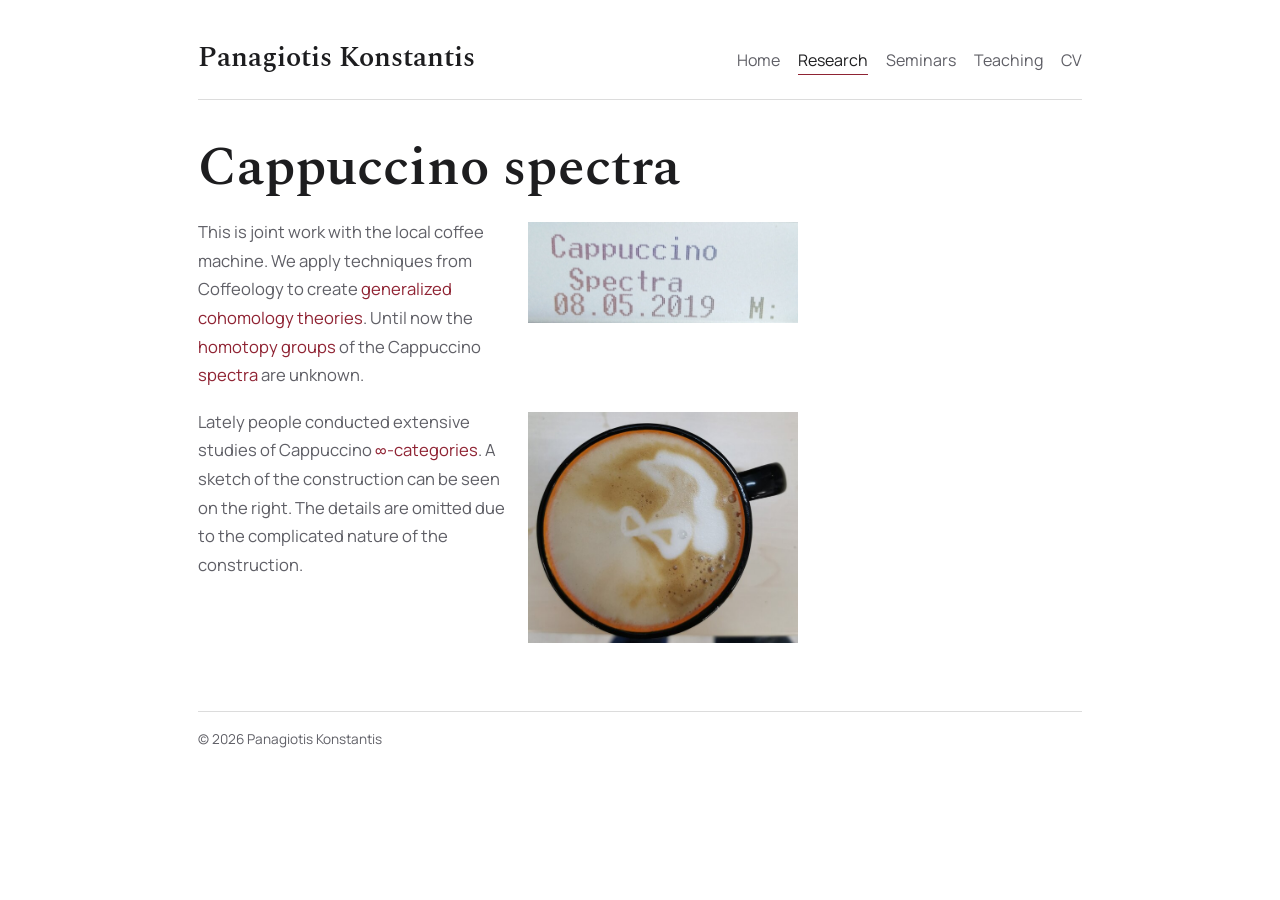
==== cappuccino.html @ cd6256ea "Initial version of the new homepage Co-Authored-By: Claude Opus 5.5 <noreply@anthropic.com>" ====
<!DOCTYPE html>
<html lang="en">
<head>
  <meta charset="UTF-8">
  <meta name="viewport" content="width=device-width, initial-scale=1.0">
  <title>Cappuccino Spectra | Panagiotis Konstantis</title>
  <link rel="preconnect" href="https://fonts.googleapis.com">
  <link rel="preconnect" href="https://fonts.gstatic.com" crossorigin>
  <link href="https://fonts.googleapis.com/css2?family=Spectral:wght@400;600&family=Manrope:wght@400;600;700&display=swap" rel="stylesheet">
  <link rel="stylesheet" href="style.css">
</head>
<body>
<div class="shell">
  <header class="site-header">
    <a class="wordmark" href="index.html">Panagiotis Konstantis</a>
    <nav class="site-nav" aria-label="Main">
      <a href="index.html">Home</a>
      <a class="active" href="research.html">Research</a>
      <a href="seminars.html">Seminars</a>
      <a href="teaching.html">Teaching</a>
      <a href="cv.html">CV</a>
    </nav>
  </header>

  <main class="stack">
    <section>
      <h1>Cappuccino spectra</h1>
      <p class="lede">
        <img class="float-right" src="img/spectra.jpg" width="583" height="218" alt="Cappuccino spectra">
        This is joint work with the local coffee machine. We apply techniques from Coffeology to create
        <a href="https://encyclopediaofmath.org/wiki/Generalized_cohomology_theories" target="_blank" rel="noopener">generalized cohomology theories</a>.
        Until now the <a href="https://en.wikipedia.org/wiki/Spectrum_(topology)#Invariants" target="_blank" rel="noopener">homotopy groups</a>
        of the Cappuccino <a href="https://en.wikipedia.org/wiki/Spectrum_(topology)" target="_blank" rel="noopener">spectra</a> are unknown.
      </p>
      <p class="lede">
        <img class="float-right" src="img/infinity-ink.jpg" width="640" height="549" alt="Sketch of a Cappuccino infinity-category">
        Lately people conducted extensive studies of Cappuccino
        <a href="https://ncatlab.org/nlab/show/infinity-category" target="_blank" rel="noopener">∞-categories</a>.
        A sketch of the construction can be seen on the right. The details are omitted due to the
        complicated nature of the construction.
      </p>
    </section>
  </main>

  <footer class="site-footer">
    &copy; 2026 Panagiotis Konstantis
  </footer>
</div>
</body>
</html>
---- style.css ----
/* Homepage Panagiotis Konstantis
   Farben zentral hier aendern; --accent ist das Rot der alten Seite. */
:root {
  --bg: #ffffff;
  --text: #1d1d1f;
  --muted: #5f5f66;
  --line: #dcdcdc;
  --accent: #8f2333;
  --max-width: 940px;
  --serif: "Spectral", Georgia, serif;
  --sans: "Manrope", system-ui, sans-serif;
}

@media (prefers-color-scheme: dark) {
  :root {
    --bg: #17171a;
    --text: #ececef;
    --muted: #a6a6ae;
    --line: #34343a;
    --accent: #e0707f;
  }
}

* { box-sizing: border-box; }

html { scroll-behavior: smooth; }

body {
  margin: 0;
  font-family: var(--sans);
  font-size: 1rem;
  color: var(--text);
  background: var(--bg);
  -webkit-font-smoothing: antialiased;
}

a { color: var(--accent); text-decoration: none; border-bottom: 1px solid transparent; overflow-wrap: anywhere; }
a:hover { border-bottom-color: var(--accent); }

img { max-width: 100%; height: auto; }

/* ---------- Kopfzeile ---------- */

.shell {
  max-width: var(--max-width);
  margin: 0 auto;
  padding: 36px 28px 48px;
}

.site-header {
  display: flex;
  justify-content: space-between;
  align-items: baseline;
  flex-wrap: wrap;
  gap: 12px 24px;
  padding-bottom: 20px;
  border-bottom: 1px solid var(--line);
}

.wordmark {
  font-family: var(--serif);
  font-size: 1.75rem;
  font-weight: 600;
  color: var(--text);
  border: 0;
}
.wordmark:hover { border: 0; }

.site-nav { display: flex; flex-wrap: wrap; gap: 6px 18px; }

.site-nav a {
  position: relative;
  padding: 4px 0;
  color: var(--muted);
  border: 0;
}
.site-nav a:hover, .site-nav a.active { color: var(--text); }
.site-nav a:hover::after, .site-nav a.active::after {
  content: "";
  position: absolute;
  left: 0; right: 0; bottom: 0;
  height: 1px;
  background: var(--accent);
}

/* ---------- Seitenaufbau ---------- */

main { padding-top: 36px; }

.layout {
  display: grid;
  grid-template-columns: minmax(0, 1fr) 260px;
  gap: 48px;
  align-items: start;
}

.stack { display: grid; gap: 36px; min-width: 0; }

.stack > section + section {
  padding-top: 24px;
  border-top: 1px solid var(--line);
}

h1, h2, h3 { font-family: var(--serif); font-weight: 600; line-height: 1.18; margin: 0; }
h1 { font-size: clamp(2.3rem, 5vw, 3.4rem); }
h2 { font-size: 1.45rem; margin-bottom: 14px; }
h3 { font-size: 1.15rem; margin: 22px 0 8px; }

p, li { line-height: 1.72; }
p { margin: 0 0 12px; }

.lede { max-width: 60ch; margin-top: 18px; font-size: 1.04rem; color: var(--muted); }
.muted { color: var(--muted); }
.small { font-size: 0.9rem; }

/* ---------- Seitenleiste ---------- */

.sidebar { position: sticky; top: 28px; display: grid; gap: 18px; }

.portrait { display: block; width: 100%; border-radius: 2px; border: 0; }
a:has(> .portrait) { border: 0; }

.sidebar h2 { font-size: 1.3rem; margin-bottom: 10px; }
.sidebar p { font-size: 0.95rem; margin-bottom: 10px; }

.link-list { list-style: none; margin: 0; padding: 0; display: grid; gap: 8px; }

.link-list a { display: inline-flex; align-items: center; gap: 10px; }

.badge {
  display: inline-flex;
  align-items: center;
  justify-content: center;
  width: 1.2rem;
  height: 1.2rem;
  border-radius: 999px;
  background: var(--accent);
  color: var(--bg);
  font-size: 0.55rem;
  font-weight: 700;
  letter-spacing: 0.02em;
}

/* ---------- Listen ---------- */

.entries { list-style: none; margin: 0; padding: 0; }

.entries > li {
  display: grid;
  grid-template-columns: 136px minmax(0, 1fr);
  gap: 16px;
  padding: 12px 0;
  border-bottom: 1px solid var(--line);
  color: var(--muted);
}
.entries > li:first-child { padding-top: 0; }
.entries > li:last-child { border-bottom: 0; padding-bottom: 0; }
.entries.narrow > li { grid-template-columns: 64px minmax(0, 1fr); }

.date { color: var(--accent); font-weight: 700; font-size: 0.88rem; line-height: 1.95; white-space: nowrap; }

.entries strong, .title { color: var(--text); font-weight: 600; }

.entries ul { margin: 4px 0 0; padding-left: 18px; }

ul.plain { margin: 0; padding-left: 20px; color: var(--muted); }

/* ---------- Seminare ---------- */

details { margin-top: 6px; }
summary { cursor: pointer; color: var(--accent); font-size: 0.9rem; font-weight: 600; }
summary:focus { outline: none; }
summary:focus-visible { outline: 2px solid var(--accent); outline-offset: 2px; }
details p { margin-top: 8px; font-size: 0.95rem; }

.toc { display: flex; flex-wrap: wrap; gap: 6px 18px; margin-top: 18px; font-size: 0.95rem; }

/* ---------- Bilder ---------- */

figure { margin: 0; }
figure img { display: block; border-radius: 2px; }
figcaption { margin-top: 10px; font-size: 0.9rem; color: var(--muted); }

.float-right { float: right; margin: 4px 0 12px 20px; max-width: 45%; }

/* ---------- Fusszeile ---------- */

.site-footer {
  margin-top: 56px;
  padding-top: 18px;
  border-top: 1px solid var(--line);
  font-size: 0.85rem;
  color: var(--muted);
}

/* ---------- Schmale Bildschirme ---------- */

@media (max-width: 820px) {
  .layout { grid-template-columns: 1fr; gap: 32px; }
  .sidebar { position: static; order: -1; max-width: 220px; }
}

@media (max-width: 600px) {
  .shell { padding: 22px 16px 36px; }
  .wordmark { font-size: 1.5rem; }
  main { padding-top: 26px; }
  .entries > li, .entries.narrow > li { grid-template-columns: 1fr; gap: 2px; padding: 14px 0; }
  .float-right { float: none; max-width: 100%; margin: 0 0 12px; }
}

@media print {
  .site-nav, .sidebar .link-list { display: none; }
  .layout { grid-template-columns: 1fr; }
  a { color: inherit; }
}
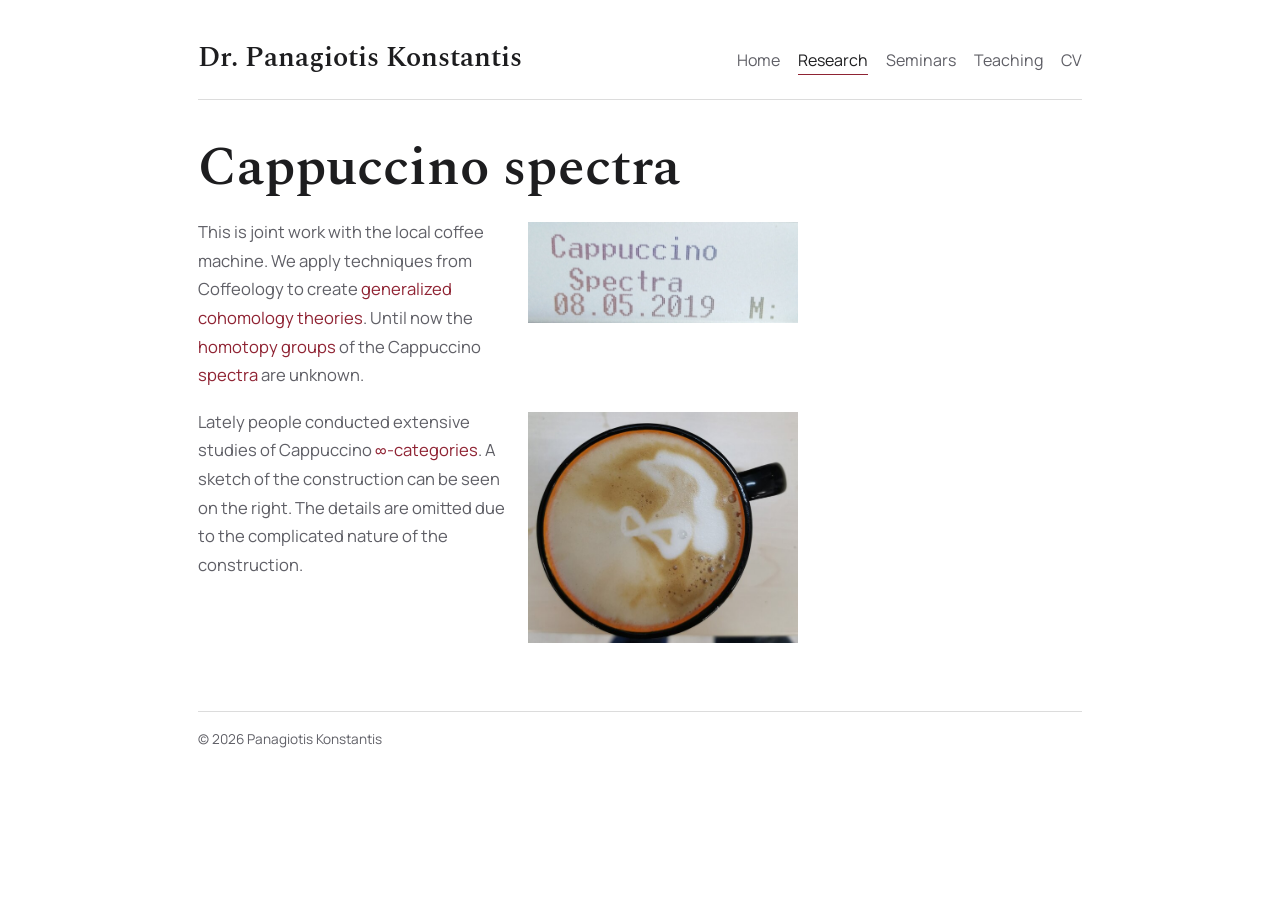
==== commit 64e93449: "Use Dr. in page titles and header Co-Authored-By: Claude Opus 5.5 <noreply@anthropic.com>" ====
--- a/cappuccino.html
+++ b/cappuccino.html
@@ -3,7 +3,7 @@
 <head>
   <meta charset="UTF-8">
   <meta name="viewport" content="width=device-width, initial-scale=1.0">
-  <title>Cappuccino Spectra | Panagiotis Konstantis</title>
+  <title>Cappuccino Spectra | Dr. Panagiotis Konstantis</title>
   <link rel="preconnect" href="https://fonts.googleapis.com">
   <link rel="preconnect" href="https://fonts.gstatic.com" crossorigin>
   <link href="https://fonts.googleapis.com/css2?family=Spectral:wght@400;600&family=Manrope:wght@400;600;700&display=swap" rel="stylesheet">
@@ -12,7 +12,7 @@
 <body>
 <div class="shell">
   <header class="site-header">
-    <a class="wordmark" href="index.html">Panagiotis Konstantis</a>
+    <a class="wordmark" href="index.html">Dr. Panagiotis Konstantis</a>
     <nav class="site-nav" aria-label="Main">
       <a href="index.html">Home</a>
       <a class="active" href="research.html">Research</a>
